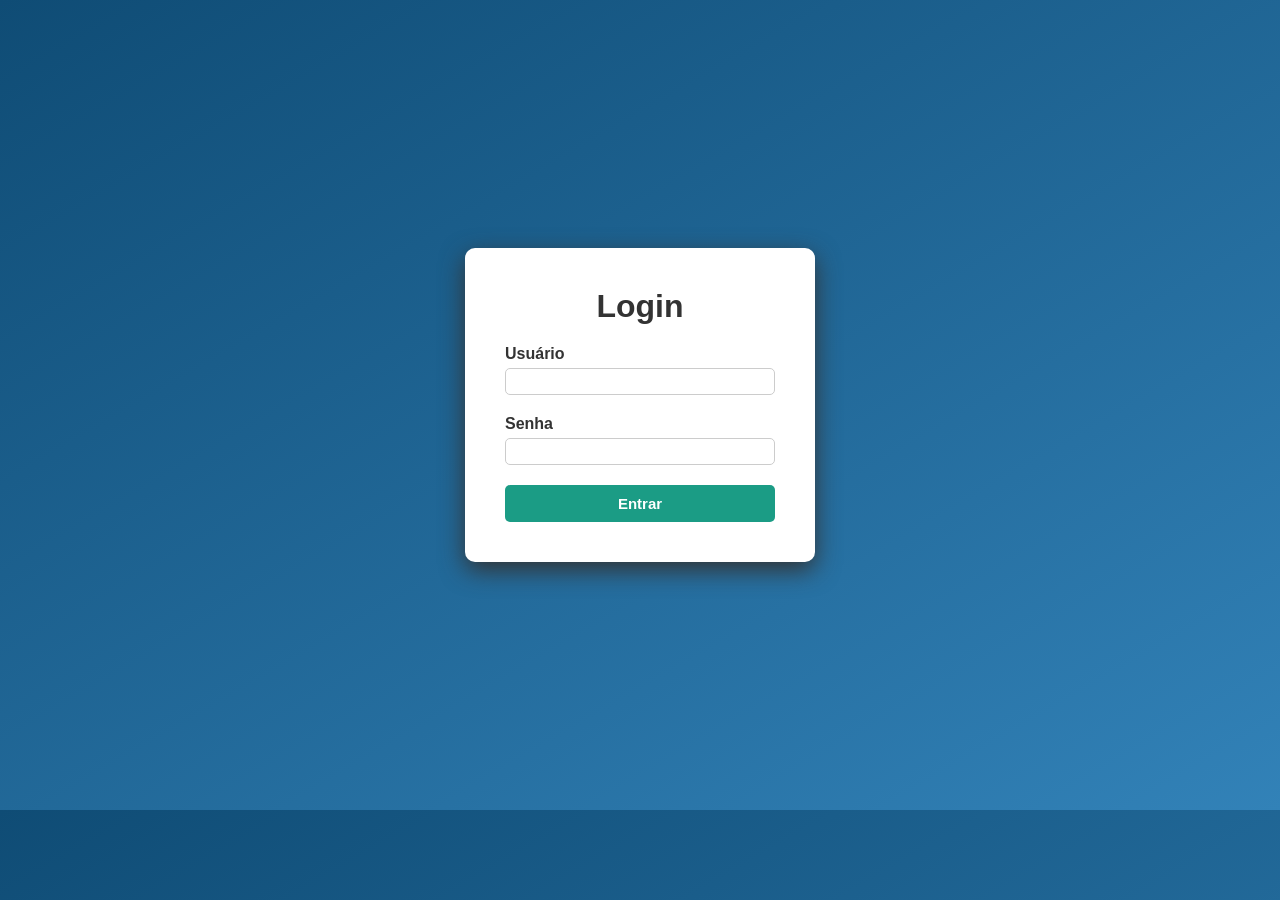
==== src/main/webapp/index.html @ 92f772a3 "first commit" ====
<!DOCTYPE html>
<html>
    <head>
        <link rel="stylesheet" href="css/reset.css"/>
        <link rel="stylesheet" href="css/color.css"/>
        <link rel="stylesheet" href="css/login.css"/>
        <title>Sistema de estoque</title>
        <meta http-equiv="Content-Type" content="text/html; charset=UTF-8">
    </head>
    <body>
        <form action="login" method="post">
            <div class="container">
                <h1>Login</h1>
                <div>
                    <label>Usuário</label>
                    <input type="text" name="users" class="inputUser"/>
                </div>
                <div>
                    <label>Senha</label>
                    <input type="password" name="passw" class="inputPassword"/>
                </div>
                    <button type="submit">Entrar</button>
            </div>
        </form>
    </body>
</html>
---- src/main/webapp/css/color.css ----
:root {
    /* Cores principais */
    --primary-dark: #0f4c75;
    --primary-medium: #3282b8;
    --primary-light: #bbe1fa;

    /* Cor de ação (botões / confirmação) */
    --success: #1b9c85;
    --success-hover: #157a6e;

    /* Neutros */
    --white: #ffffff;
    --gray-light: #f5f5f5;
    --gray-medium: #cccccc;
    --gray-dark: #333333;

    /* Sombra */
    --shadow-default: #333333;
}
---- src/main/webapp/css/login.css ----
body {
    height: 90vh;
    background: linear-gradient(150deg, var(--primary-dark), var(--primary-medium));
    display: flex;
    justify-content: center;
    align-items: center;
}

/*Container principal*/
.container {
    background-color: var(--white);
    padding: 40px;
    width: 350px;
    box-shadow: 0px 8px 25px var(--shadow-default);
    border-radius: 10px;
}

/* Título */
.container h1 {
    text-align: center;
    margin-bottom: 20px;
    color: var(--gray-dark);
}

label {
    display: block;
    margin-bottom: 5px;
    font-weight: bold;
    color: var(--gray-dark);
}

input {
    width: 100%;
    padding: 5px;
    margin-bottom: 20px;
    border-radius: 5px;
    border: 1px solid var(--gray-medium);
    transition: 0.3s;
}

input:focus {
    border-color: var(--primary-medium);
    outline: none;
    box-shadow: 0 0 5px var(--primary-medium);
}

button {
    width: 100%;
    padding: 10px;
    background-color: var(--success);
    border: none;
    border-radius: 5px;
    color: var(--white);
    font-size: 15px;
    font-weight: bold;
    cursor: pointer;
    transition: 0.3s;
}

button:hover {
    background-color: var(--success-hover);
}
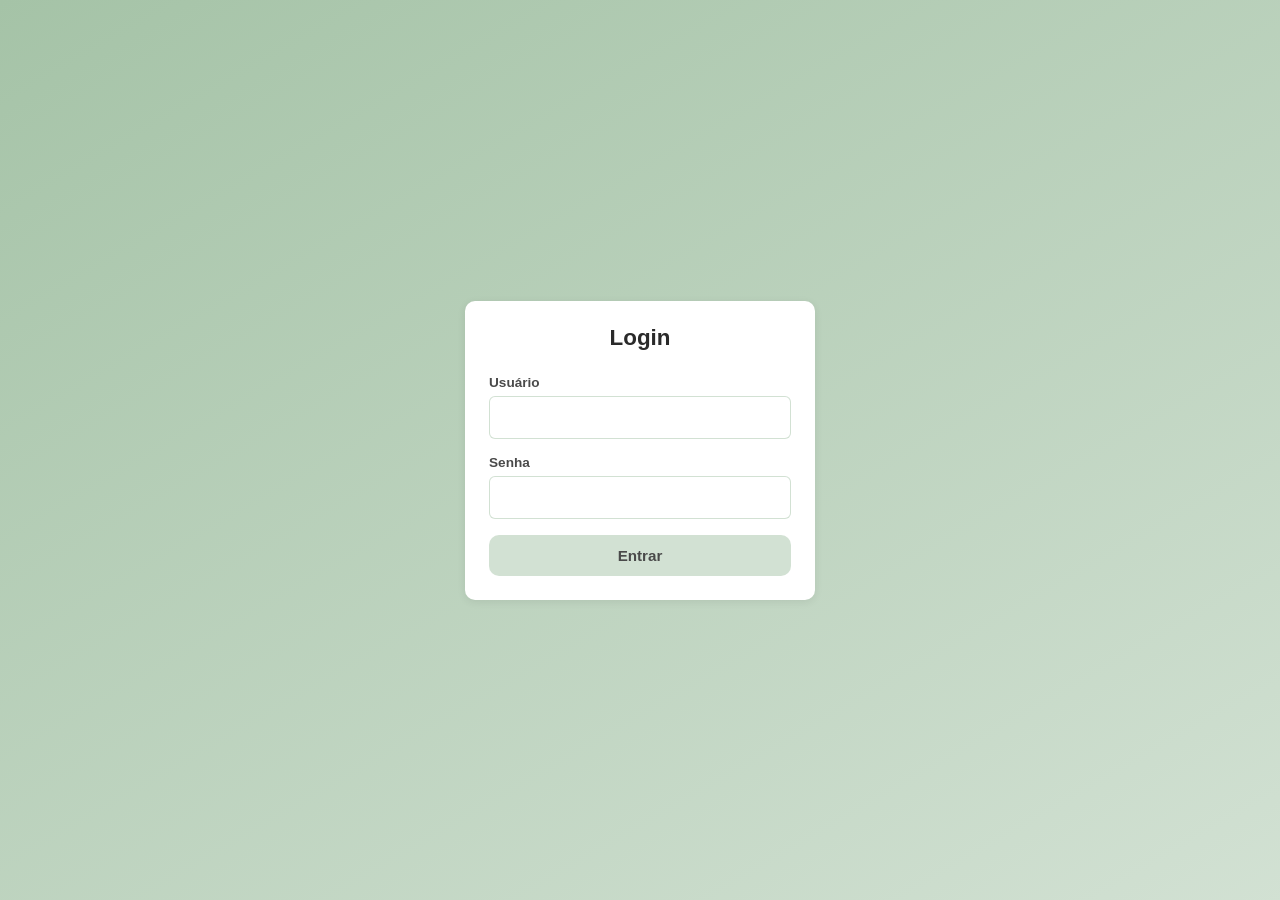
==== commit aa412edc: "Correção do Cadastro Produto e Editar Produto" ====
--- a/src/main/webapp/index.html
+++ b/src/main/webapp/index.html
@@ -1,26 +1,24 @@
-<!DOCTYPE html>
+<!doctype html>
 <html>
-    <head>
-        <link rel="stylesheet" href="css/reset.css"/>
-        <link rel="stylesheet" href="css/color.css"/>
-        <link rel="stylesheet" href="css/login.css"/>
-        <title>Sistema de estoque</title>
-        <meta http-equiv="Content-Type" content="text/html; charset=UTF-8">
-    </head>
-    <body>
-        <form action="login" method="post">
-            <div class="container">
-                <h1>Login</h1>
-                <div>
-                    <label>Usuário</label>
-                    <input type="text" name="users" class="inputUser"/>
-                </div>
-                <div>
-                    <label>Senha</label>
-                    <input type="password" name="passw" class="inputPassword"/>
-                </div>
-                    <button type="submit">Entrar</button>
-            </div>
-        </form>
-    </body>
-</html>+  <head>
+    <link rel="stylesheet" href="css/login.css" />
+    <title>Sistema de estoque</title>
+    <meta http-equiv="Content-Type" content="text/html; charset=UTF-8" />
+  </head>
+  <body>
+    <form action="/login" method="post">
+      <div class="container">
+        <h1>Login</h1>
+        <div>
+          <label>Usuário</label>
+          <input type="text" name="users" class="inputUser" />
+        </div>
+        <div>
+          <label>Senha</label>
+          <input type="password" name="passw" class="inputPassword" />
+        </div>
+        <button type="submit">Entrar</button>
+      </div>
+    </form>
+  </body>
+</html>
--- a/src/main/webapp/css/login.css
+++ b/src/main/webapp/css/login.css
@@ -1,62 +1,126 @@
+:root {
+
+    --verde-claro:   #A5C3A760;
+    --verde-medio:   #A5C3A780;
+    --verde-forte:   #A5C3A7;
+
+
+    --laranja-medio: #D9A05B80;
+    --laranja-forte: #D9A05B;
+
+
+    --vermelho-medio: #B85C5C80;
+    --vermelho-forte: #B85C5C;
+
+
+    --branco:        #FFFFFF;
+    --cinza-texto:   #4a4a4a;
+    --cinza-claro:   #f5f5f5;
+    --cinza-placeholder: #808080;
+    --escuro:        #2a2a2a;
+
+
+    --espaco-pp: 8px;
+    --espaco-p:  12px;
+    --espaco-m:  16px;
+    --espaco-g:  24px;
+
+
+    --raio-pequeno: 6px;
+    --raio-medio:   10px;
+
+
+    --sombra: 0 2px 8px rgba(0, 0, 0, 0.08);
+}
+
+
+* {
+    box-sizing: border-box;
+    margin: 0;
+    padding: 0;
+}
+
+
 body {
-    height: 90vh;
-    background: linear-gradient(150deg, var(--primary-dark), var(--primary-medium));
     display: flex;
     justify-content: center;
     align-items: center;
+    min-height: 100vh;
+    padding: var(--espaco-m);
+    font-family: 'Segoe UI', Tahoma, sans-serif;
+    color: var(--cinza-texto);
+    background: linear-gradient(150deg, var(--verde-forte), var(--verde-medio));
 }
 
-/*Container principal*/
+
 .container {
-    background-color: var(--white);
-    padding: 40px;
     width: 350px;
-    box-shadow: 0px 8px 25px var(--shadow-default);
-    border-radius: 10px;
+    max-width: 100%;
+    padding: var(--espaco-g);
+    background-color: var(--branco);
+    border-radius: var(--raio-medio);
+    box-shadow: var(--sombra);
 }
 
-/* Título */
+
 .container h1 {
+    margin-bottom: var(--espaco-g);
     text-align: center;
-    margin-bottom: 20px;
-    color: var(--gray-dark);
+    color: var(--escuro);
+    font-size: 1.4rem;
+    font-weight: 600;
 }
+
 
 label {
     display: block;
-    margin-bottom: 5px;
-    font-weight: bold;
-    color: var(--gray-dark);
+    margin-bottom: 6px;
+    font-size: 0.85rem;
+    font-weight: 600;
+    color: var(--cinza-texto);
 }
 
 input {
     width: 100%;
-    padding: 5px;
-    margin-bottom: 20px;
-    border-radius: 5px;
-    border: 1px solid var(--gray-medium);
-    transition: 0.3s;
+    margin-bottom: var(--espaco-m);
+    padding: var(--espaco-p);
+    background-color: var(--branco);
+    border: 1px solid var(--verde-medio);
+    border-radius: var(--raio-pequeno);
+    font-size: 0.95rem;
+    color: var(--cinza-texto);
+    outline: none;
+    transition: border-color 0.3s ease;
 }
 
 input:focus {
-    border-color: var(--primary-medium);
-    outline: none;
-    box-shadow: 0 0 5px var(--primary-medium);
+    border-color: var(--verde-forte);
 }
+
+::placeholder {
+    color: var(--cinza-placeholder);
+    opacity: 1;
+}
+
 
 button {
     width: 100%;
-    padding: 10px;
-    background-color: var(--success);
+    padding: var(--espaco-p);
     border: none;
-    border-radius: 5px;
-    color: var(--white);
-    font-size: 15px;
-    font-weight: bold;
+    border-radius: var(--raio-medio);
+    background-color: var(--verde-medio);
+    color: var(--cinza-texto);
+    font-size: 0.95rem;
+    font-weight: 600;
     cursor: pointer;
-    transition: 0.3s;
+    transition: background-color 0.3s ease, transform 0.1s ease;
 }
 
 button:hover {
-    background-color: var(--success-hover);
-}+    background-color: var(--verde-forte);
+    color: var(--branco);
+}
+
+button:active {
+    transform: scale(0.98);
+}
